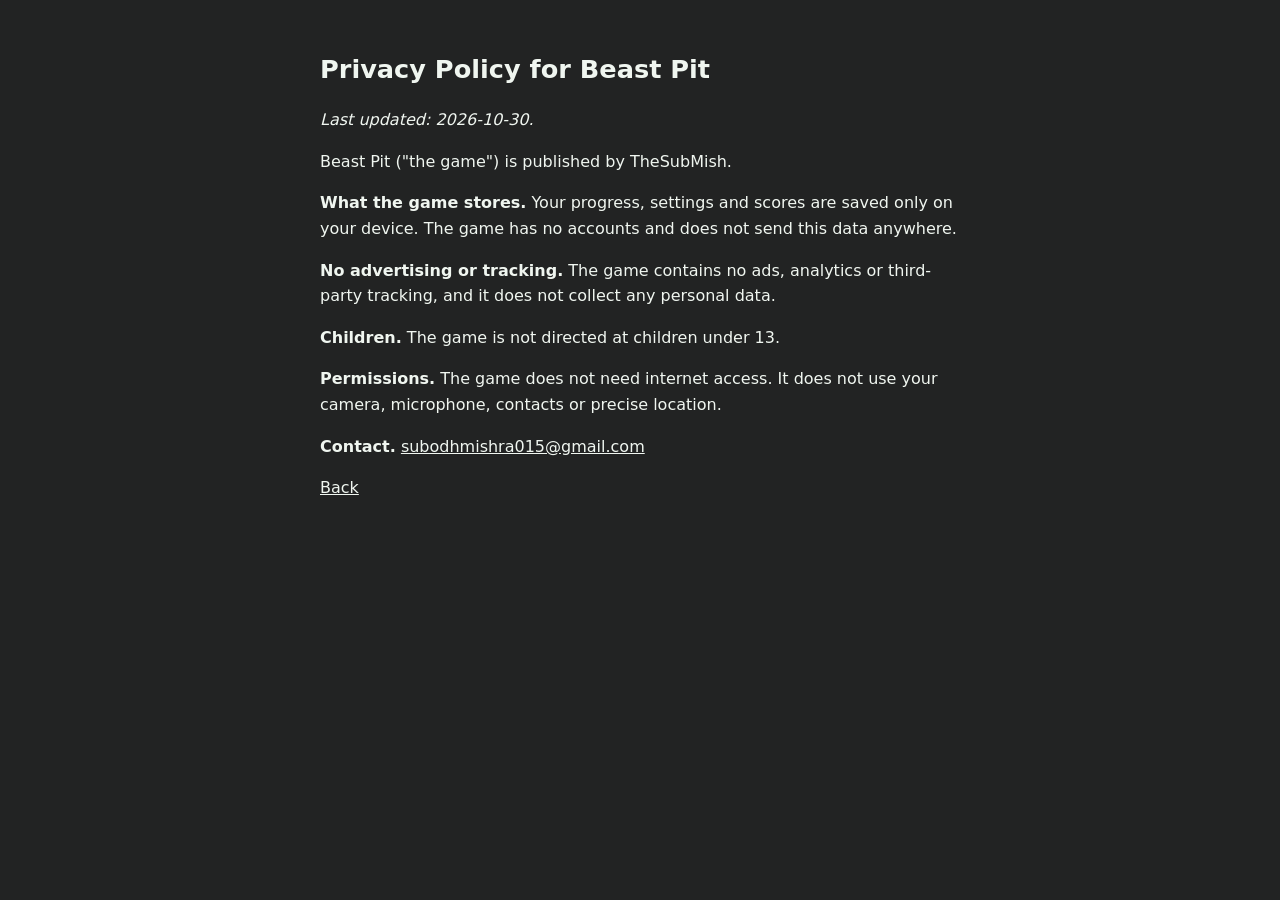
==== privacy.html @ 7d9de367 "Serve the privacy policy as privacy.html so the link opens the page directly Co-Authored-By: Claude " ====
<!doctype html>
<html lang="en"><head><meta charset="utf-8"><meta name="viewport" content="width=device-width,initial-scale=1">
<title>Beast Pit Privacy Policy</title>
<style>:root{--bg:#222323;--fg:#f0f6f0}body{margin:0;background:var(--bg);color:var(--fg);font:16px/1.6 system-ui,sans-serif}main{max-width:40rem;margin:0 auto;padding:2rem 1rem}img{max-width:100%;image-rendering:pixelated}a{color:var(--fg)}h1{font-size:1.6rem}</style></head><body><main>
<h1>Privacy Policy for Beast Pit</h1>
<p><em>Last updated: 2026-10-30.</em></p>
<p>Beast Pit ("the game") is published by TheSubMish.</p>
<p><strong>What the game stores.</strong> Your progress, settings and scores are saved only on your device. The game has no accounts and does not send this data anywhere.</p>
<p><strong>No advertising or tracking.</strong> The game contains no ads, analytics or third-party tracking, and it does not collect any personal data.</p>
<p><strong>Children.</strong> The game is not directed at children under 13.</p>
<p><strong>Permissions.</strong> The game does not need internet access. It does not use your camera, microphone, contacts or precise location.</p>
<p><strong>Contact.</strong> <a href="mailto:subodhmishra015@gmail.com">subodhmishra015@gmail.com</a></p>
<p><a href="index.html">Back</a></p>
</main></body></html>
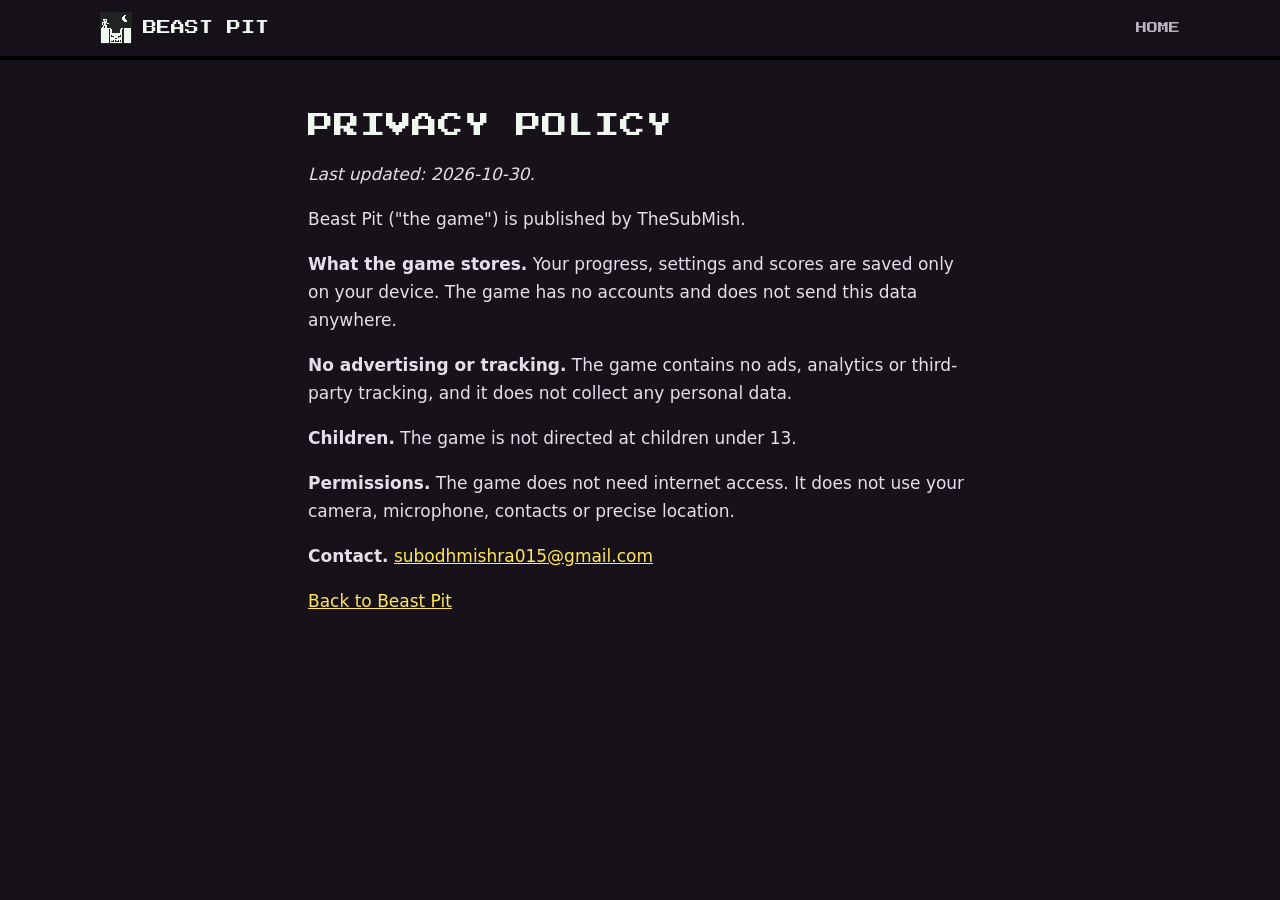
==== commit ba03f1ac: "Redesign the site as a game landing page: hero, trailer, screenshots, features, threat guide Co-Auth" ====
--- a/privacy.html
+++ b/privacy.html
@@ -1,8 +1,15 @@
 <!doctype html>
 <html lang="en"><head><meta charset="utf-8"><meta name="viewport" content="width=device-width,initial-scale=1">
 <title>Beast Pit Privacy Policy</title>
-<style>:root{--bg:#222323;--fg:#f0f6f0}body{margin:0;background:var(--bg);color:var(--fg);font:16px/1.6 system-ui,sans-serif}main{max-width:40rem;margin:0 auto;padding:2rem 1rem}img{max-width:100%;image-rendering:pixelated}a{color:var(--fg)}h1{font-size:1.6rem}</style></head><body><main>
-<h1>Privacy Policy for Beast Pit</h1>
+<link rel="icon" href="img/icon.png">
+<link rel="stylesheet" href="style.css">
+</head><body>
+<header class="nav"><div class="wrap">
+  <a class="brand" href="index.html"><img src="img/icon.png" alt="">BEAST PIT</a>
+  <nav><a href="index.html">HOME</a></nav>
+</div></header>
+<main class="doc">
+<h1>PRIVACY POLICY</h1>
 <p><em>Last updated: 2026-10-30.</em></p>
 <p>Beast Pit ("the game") is published by TheSubMish.</p>
 <p><strong>What the game stores.</strong> Your progress, settings and scores are saved only on your device. The game has no accounts and does not send this data anywhere.</p>
@@ -10,5 +17,6 @@
 <p><strong>Children.</strong> The game is not directed at children under 13.</p>
 <p><strong>Permissions.</strong> The game does not need internet access. It does not use your camera, microphone, contacts or precise location.</p>
 <p><strong>Contact.</strong> <a href="mailto:subodhmishra015@gmail.com">subodhmishra015@gmail.com</a></p>
-<p><a href="index.html">Back</a></p>
-</main></body></html>
+<p><a href="index.html">Back to Beast Pit</a></p>
+</main>
+</body></html>
--- a/style.css
+++ b/style.css
@@ -0,0 +1,99 @@
+@font-face{font-family:"Press Start 2P";src:url("fonts/PressStart2P-Regular.ttf") format("truetype");font-display:swap}
+:root{--bg:#17121a;--bg2:#221821;--panel:#241c26;--fg:#f0f6f0;--dim:#b9b2bd;--red:#ff5c57;--orange:#ff9933;--magenta:#ff4dd9;--yellow:#ffe65a;--sand:#f0e2c4;--px:4px}
+*{box-sizing:border-box}
+html{scroll-behavior:smooth}
+body{margin:0;background:var(--bg);color:var(--fg);font:17px/1.65 system-ui,-apple-system,"Segoe UI",sans-serif}
+img{max-width:100%;image-rendering:pixelated;display:block}
+a{color:var(--yellow)}
+h1,h2,h3,.px{font-family:"Press Start 2P",monospace;font-weight:400;line-height:1.35}
+.wrap{max-width:70rem;margin:0 auto;padding:0 1.25rem}
+
+/* nav */
+.nav{position:sticky;top:0;z-index:10;background:rgba(23,18,26,.92);backdrop-filter:blur(4px);border-bottom:var(--px) solid #000}
+.nav .wrap{display:flex;align-items:center;gap:1.25rem;height:3.5rem}
+.brand{display:flex;align-items:center;gap:.7rem;color:var(--fg);text-decoration:none;font:14px "Press Start 2P",monospace}
+.brand img{width:32px;height:32px}
+.nav nav{margin-left:auto;display:flex;gap:1.25rem}
+.nav nav a{color:var(--dim);text-decoration:none;font:11px "Press Start 2P",monospace}
+.nav nav a:hover{color:var(--yellow)}
+@media(max-width:620px){.nav nav a:nth-child(n+3){display:none}}
+
+/* buttons */
+.btn{display:inline-block;padding:.95rem 1.4rem;font:13px "Press Start 2P",monospace;color:#17121a;background:var(--yellow);text-decoration:none;border:var(--px) solid #000;box-shadow:var(--px) var(--px) 0 #000;transition:transform .08s,box-shadow .08s}
+.btn:hover{transform:translate(2px,2px);box-shadow:2px 2px 0 #000}
+.btn.red{background:var(--red)}
+.btn.ghost{background:transparent;color:var(--fg);border-color:var(--fg);box-shadow:none}
+.btn[aria-disabled=true]{opacity:.55;pointer-events:none}
+.cta{display:flex;flex-wrap:wrap;gap:1rem;margin-top:2rem}
+
+/* hero */
+.hero{position:relative;min-height:calc(100vh - 3.5rem);display:flex;align-items:center;overflow:hidden;
+ background:radial-gradient(ellipse at 80% 20%,rgba(255,92,87,.18),transparent 55%),linear-gradient(#17121a 0%,#2b1a20 70%,#3a1f22 100%)}
+.hero:before{content:"";position:absolute;inset:0;opacity:.7;
+ background-image:radial-gradient(2px 2px at 12% 20%,#fff,transparent),radial-gradient(2px 2px at 30% 55%,#fff8,transparent),radial-gradient(2px 2px at 55% 12%,#fff,transparent),radial-gradient(2px 2px at 72% 40%,#fff8,transparent),radial-gradient(2px 2px at 90% 15%,#fff,transparent),radial-gradient(2px 2px at 42% 30%,#fff6,transparent)}
+.moon{position:absolute;right:9%;top:9%;width:7rem;height:7rem;border-radius:50%;background:var(--fg);box-shadow:inset -1.7rem .6rem 0 #2a1a20,0 0 3rem rgba(240,246,240,.25)}
+.hero .wrap{position:relative;z-index:2;padding-top:3rem;padding-bottom:12rem}
+.kicker{color:var(--red);font:12px "Press Start 2P",monospace;margin:0 0 1.2rem;letter-spacing:.05em}
+.hero h1{margin:0;font-size:clamp(2.2rem,9vw,6rem);text-shadow:var(--px) var(--px) 0 #000,calc(var(--px)*2) calc(var(--px)*2) 0 #000}
+.hero h1 span{color:var(--red);display:block}
+.lede{max-width:34rem;margin:1.5rem 0 0;font-size:1.15rem;color:#e6dfe9}
+.ground{position:absolute;left:0;right:0;bottom:0;height:5.5rem;background:var(--sand);z-index:1;border-top:1rem solid var(--sand)}
+.ground:before{content:"";position:absolute;left:0;right:0;top:-1rem;height:1rem;background:repeating-linear-gradient(90deg,transparent 0 1.5rem,#17121a 1.5rem 3rem)}
+.actors{position:absolute;left:0;right:0;bottom:5.5rem;z-index:2;pointer-events:none}
+.actors img{position:absolute;bottom:0}
+.a-hero{left:6%;width:clamp(4.5rem,9vw,8rem)}
+.a-coin{width:2.6rem;bottom:5rem!important;animation:bob 1.6s steps(4) infinite}
+.a-spikes{width:clamp(4rem,7vw,6rem)}
+.a-boar{right:5%;width:clamp(11rem,26vw,25rem);animation:breath 1.2s steps(2) infinite}
+@keyframes bob{50%{transform:translateY(-.6rem)}}
+@keyframes breath{50%{transform:translateY(.5rem)}}
+@media(max-width:760px){.a-boar{right:-6%;opacity:.55}.hero .wrap{padding-bottom:10rem}}
+@media(prefers-reduced-motion:reduce){*{animation:none!important;scroll-behavior:auto}}
+
+/* sections */
+section{padding:5rem 0;scroll-margin-top:3.5rem}
+section.alt{background:var(--bg2);border-block:var(--px) solid #000}
+.sec-title{font-size:clamp(1.1rem,3.4vw,1.7rem);margin:0 0 .6rem}
+.sec-title em{font-style:normal;color:var(--red)}
+.sec-sub{color:var(--dim);margin:0 0 2.5rem;max-width:40rem}
+.panel{background:var(--panel);border:var(--px) solid #000;box-shadow:var(--px) var(--px) 0 #000;padding:1.4rem}
+
+/* trailer */
+.video{position:relative;display:block;max-width:56rem;margin:0 auto;border:var(--px) solid #000;box-shadow:8px 8px 0 #000}
+.video img{width:100%;image-rendering:auto}
+.video .play{position:absolute;inset:0;display:grid;place-items:center;background:rgba(0,0,0,.35)}
+.video .play b{display:grid;place-items:center;width:5rem;height:5rem;background:var(--red);border:var(--px) solid #000;box-shadow:var(--px) var(--px) 0 #000;font:0/0 a}
+.video .play b:after{content:"";border-left:1.6rem solid #fff;border-block:1rem solid transparent;margin-left:.4rem}
+.video .soon{position:absolute;left:1rem;bottom:1rem;background:#000;color:var(--yellow);padding:.5rem .8rem;font:11px "Press Start 2P",monospace}
+
+/* gallery */
+.shots{display:grid;grid-template-columns:repeat(auto-fill,minmax(19rem,1fr));gap:1.4rem}
+.shots a{display:block;border:var(--px) solid #000;box-shadow:var(--px) var(--px) 0 #000;background:#000;transition:transform .12s}
+.shots a:hover{transform:translateY(-4px)}
+.shots img{width:100%;aspect-ratio:2046/1080;object-fit:cover;image-rendering:pixelated}
+
+/* features */
+.grid{display:grid;grid-template-columns:repeat(auto-fit,minmax(15rem,1fr));gap:1.4rem}
+.grid h3{font-size:.8rem;margin:.9rem 0 .5rem;color:var(--yellow)}
+.grid p{margin:0;color:#ddd6e0;font-size:.98rem}
+.grid .ico{height:3.6rem;width:auto}
+
+/* threat guide */
+.threats{display:grid;grid-template-columns:repeat(auto-fit,minmax(16rem,1fr));gap:1.4rem}
+.threat{border-top:.5rem solid var(--c)}
+.threat h3{color:var(--c);font-size:.85rem;margin:0 0 .5rem}
+.threat .row{display:flex;gap:.7rem;margin:.8rem 0}
+.threat .row img{height:3rem;width:auto}
+.threat p{margin:0;font-size:.95rem;color:#ddd6e0}
+
+/* footer */
+footer{padding:3rem 0 4rem;border-top:var(--px) solid #000;background:#100c13;color:var(--dim);font-size:.92rem}
+footer .wrap{display:flex;flex-wrap:wrap;gap:2rem;justify-content:space-between}
+footer h4{font:11px "Press Start 2P",monospace;color:var(--fg);margin:0 0 .8rem}
+footer a{color:var(--dim)}footer a:hover{color:var(--yellow)}
+footer p{margin:.3rem 0}
+
+/* plain pages (privacy) */
+.doc{max-width:44rem;margin:0 auto;padding:3rem 1.25rem 5rem}
+.doc h1{font-size:clamp(1.1rem,4vw,1.6rem);margin:0 0 1rem}
+.doc p{color:#e6dfe9}
